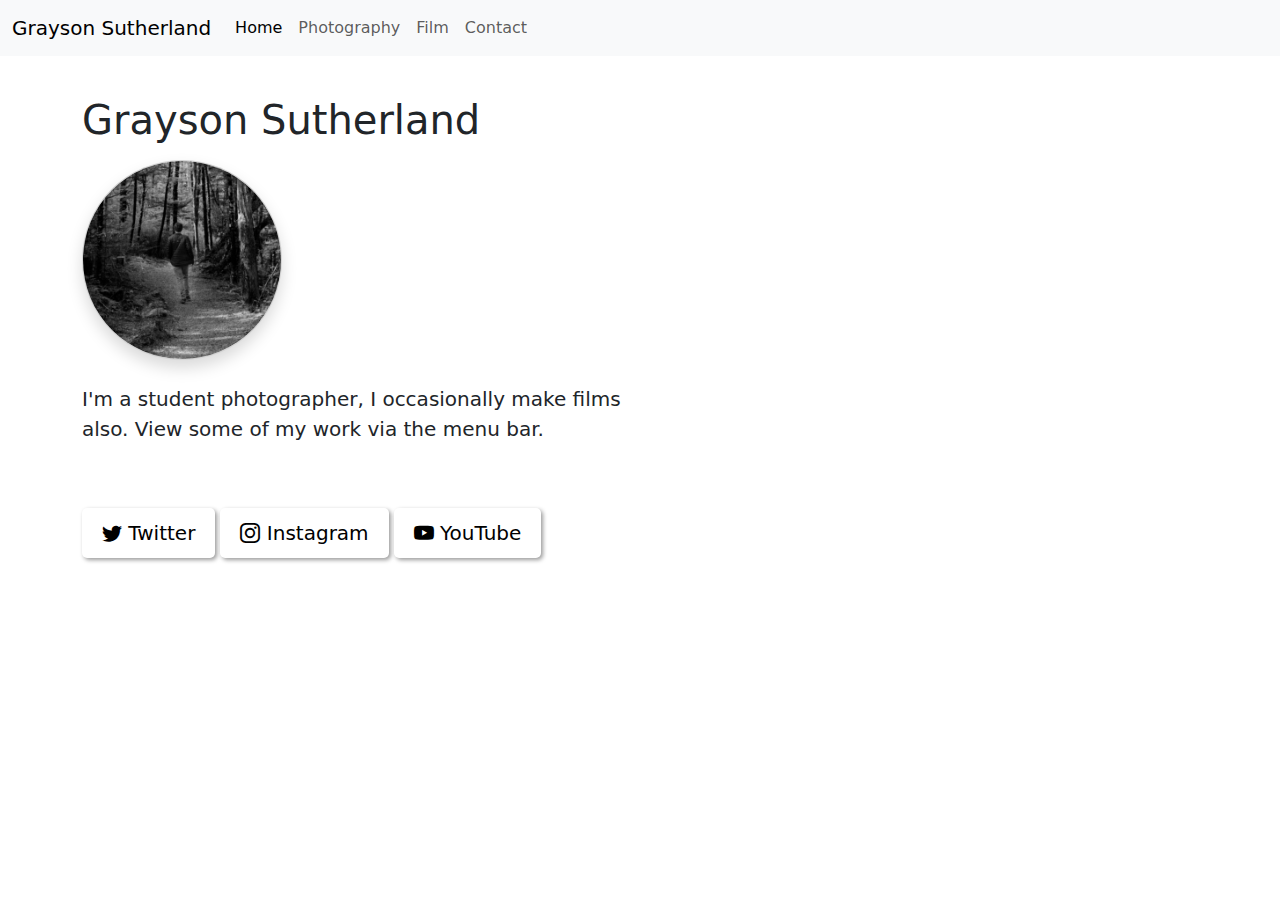
==== index.html @ 5d6708cb "Updated." ====
<!DOCTYPE html>
<html lang="en">
<head>
    <meta charset="UTF-8">
    <meta http-equiv="X-UA-Compatible" content="IE=edge">
    <meta name="viewport" content="width=device-width, initial-scale=1.0">
    <title>Grayson Sutherland</title>
    <link rel="stylesheet" href="style.css">
    <link rel="stylesheet" href="https://cdnjs.cloudflare.com/ajax/libs/animate.css/4.1.1/animate.min.css">
    <link rel="stylesheet" href="https://cdnjs.cloudflare.com/ajax/libs/bootstrap/5.0.2/css/bootstrap.min.css">
    <link rel="stylesheet" href="https://cdn.jsdelivr.net/npm/bootstrap-icons@1.10.4/font/bootstrap-icons.css">
</head>
<body>
    

	<nav class="navbar navbar-expand-lg navbar-light bg-light fixed-top">
		<div class="container-fluid navbar-light bg-light">
			<a class="navbar-brand" href="./index.html">Grayson Sutherland</a>
			<button class="navbar-toggler" type="button" data-bs-toggle="collapse" data-bs-target="#navbarNav" aria-controls="navbarNav" aria-expanded="false" aria-label="Toggle navigation">
				<span class="navbar-toggler-icon"></span>
			</button>
			<div class="collapse navbar-collapse" id="navbarNav">
				<ul class="navbar-nav">
					<li class="nav-item">
						<a class="nav-link active" aria-current="page" href="./index.html">Home</a>
					</li>
					<li class="nav-item">
						<a class="nav-link" href="./photography.html">Photography</a>
					</li>
          <li class="nav-item">
						<a class="nav-link" href="./film.html">Film</a>
					</li>
					<li class="nav-item">
						<a class="nav-link" href="./contact.html">Contact</a>
					</li>
				</ul>
			</div>
		</div>
	</nav>

    <section class=" py-5">
	<div id="home" class="container">
        <div class="row">
            <div class="col-md-6 mt-5">
              <h1 class="mb-3 animate__animated animate__fadeInUp">Grayson Sutherland</h1>
              <img src="./img/me.jpeg" alt="Grayson Sutherland" class="rounded-circle img-fluid shadow mb-4 card animate__animated animate__fadeInUp" width="200">
              <p class="lead animate__animated animate__fadeInUp">I'm a student photographer, I occasionally make films also. View some of my work via the menu bar.</p>
              </div>
              <div class="animate__animated animate__fadeInUp">
                <a href="https://twitter.com/graysonsuth" class="btn-twitter mt-5 lead">
                  <i class="bi bi-twitter"></i> Twitter
                  </a>

                  <a href="https://instagram.com/grayson.suth" class="btn-instagram mt-5 lead">
                     <i class="bi bi-instagram"></i> Instagram
                  </a>

                  <a href="https://youtube.com/@graysonsuth" class="btn-youtube mt-5 lead">
                     <i class="bi bi-youtube"></i> YouTube
                  </a>

            </div>            
          </div>
	</div>
    </section>


    

      <script src="https://cdnjs.cloudflare.com/ajax/libs/bootstrap/5.0.2/js/bootstrap.min.js"></script>
      
    
</body>
</html>
---- style.css ----
body {
    height: 100%;
    margin-top: 200px;

  }
  

  .btn-email, .btn-instagram, .btn-twitter, .btn-youtube, .btn-substack {
    display: inline-block;
    padding: 10px 20px;
    font-size: 16px;
    color: #000000;
    background-color: #ffffff;
    border: none;
    border-radius: 5px;
    box-shadow: 2px 2px 4px rgba(0, 0, 0, 0.4);
    text-decoration: none;
    transition: all 0.3s ease-in-out;
  }
  
  .btn-email:hover, .btn-instagram:hover, .btn-twitter:hover, .btn-youtube:hover, .btn-substack:hover {
    background-color: #2e2e2e;
    color: #ffffff;
    transform: translateY(-2px);
  }
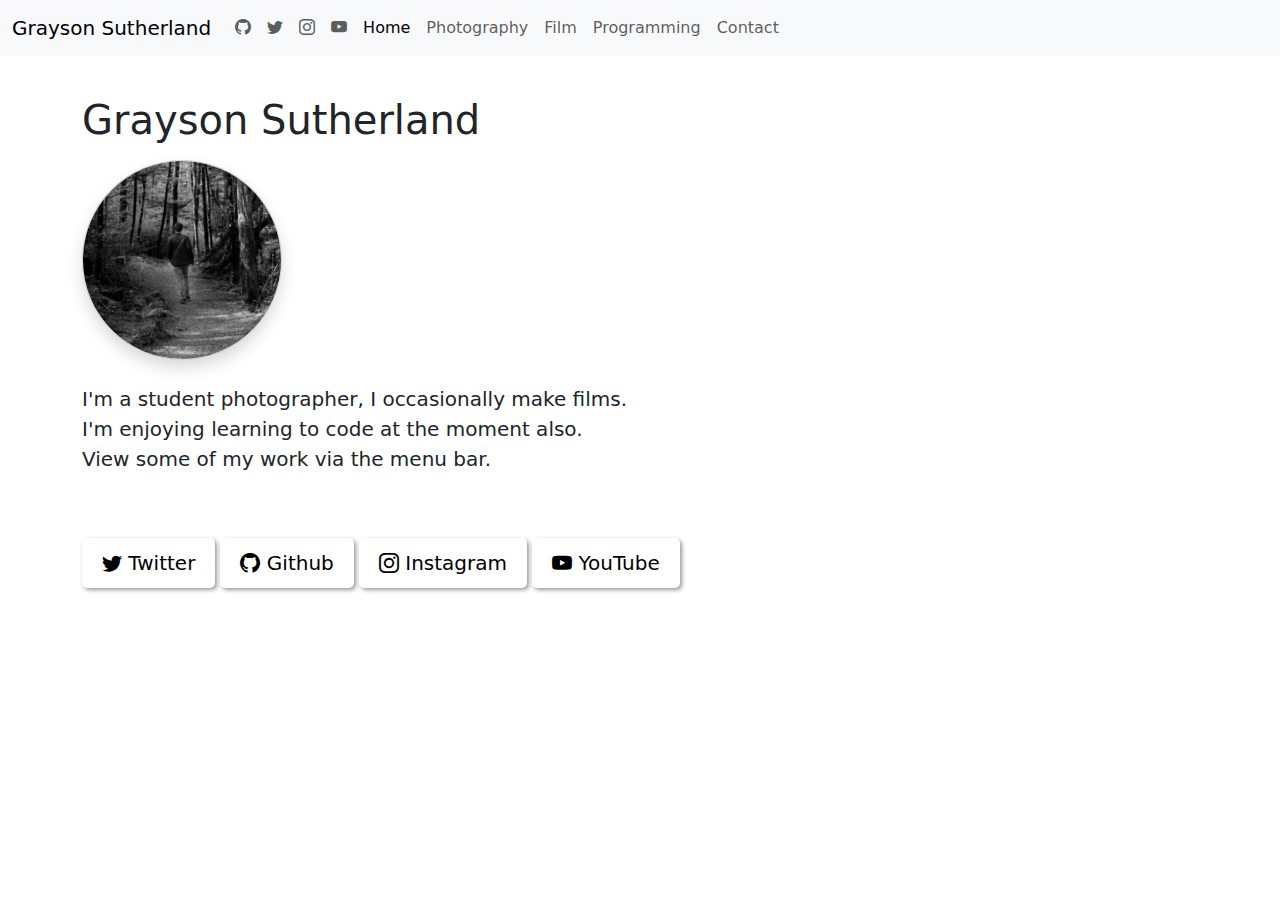
==== commit ae4feaa5: "update" ====
--- a/index.html
+++ b/index.html
@@ -20,6 +20,22 @@
 				<span class="navbar-toggler-icon"></span>
 			</button>
 			<div class="collapse navbar-collapse" id="navbarNav">
+        <div class="navbar-nav">
+          <ul class="navbar-nav ml-auto">
+            <li class="nav-item">
+              <a class="nav-link" href="https://github.com/graysonsuth"><i class="bi bi-github"></i></a>
+            </li>
+            <li class="nav-item">
+              <a class="nav-link" href="https://twitter.com/graysonsuth"><i class="bi bi-twitter"></i></a>
+            </li>
+            <li class="nav-item">
+              <a class="nav-link" href="https://instagram.com/grayson.suth"><i class="bi bi-instagram"></i></a>
+            </li>
+            <li class="nav-item">
+              <a class="nav-link" href="https://youtube.com/@graysonsuth"><i class="bi bi-youtube"></i></a>
+            </li>
+          </ul>
+        </div>
 				<ul class="navbar-nav">
 					<li class="nav-item">
 						<a class="nav-link active" aria-current="page" href="./index.html">Home</a>
@@ -31,9 +47,13 @@
 						<a class="nav-link" href="./film.html">Film</a>
 					</li>
 					<li class="nav-item">
-						<a class="nav-link" href="./contact.html">Contact</a>
+						<a class="nav-link" href="./programming.html">Programming</a>
 					</li>
+          <li class="nav-item">
+            <a class="nav-link" href="./contact.html">Contact</a>
+          </li>
 				</ul>
+
 			</div>
 		</div>
 	</nav>
@@ -43,12 +63,17 @@
         <div class="row">
             <div class="col-md-6 mt-5">
               <h1 class="mb-3 animate__animated animate__fadeInUp">Grayson Sutherland</h1>
-              <img src="./img/me.jpeg" alt="Grayson Sutherland" class="rounded-circle img-fluid shadow mb-4 card animate__animated animate__fadeInUp" width="200">
-              <p class="lead animate__animated animate__fadeInUp">I'm a student photographer, I occasionally make films also. View some of my work via the menu bar.</p>
-              </div>
+              <img src="./img/me.jpeg" alt="Grayson Sutherland" class="rounded-circle img-fluid shadow mb-4 card animate__animated animate__fadeInUp" width="200"> 
+              <p class="lead animate__animated animate__fadeInUp">I'm a student photographer, I occasionally make films. I'm enjoying learning to code at the moment also. View some of my work via the menu bar.</p>
+              </div> 
               <div class="animate__animated animate__fadeInUp">
+
                 <a href="https://twitter.com/graysonsuth" class="btn-twitter mt-5 lead">
                   <i class="bi bi-twitter"></i> Twitter
+                  </a>
+
+                <a href="https://github.com/graysonsuth" class="btn-github mt-5 lead">
+                  <i class="bi bi-github"></i> Github
                   </a>
 
                   <a href="https://instagram.com/grayson.suth" class="btn-instagram mt-5 lead">
@@ -59,7 +84,7 @@
                      <i class="bi bi-youtube"></i> YouTube
                   </a>
 
-            </div>            
+            </div>          
           </div>
 	</div>
     </section>
--- a/style.css
+++ b/style.css
@@ -6,7 +6,7 @@
   }
   
 
-  .btn-email, .btn-instagram, .btn-twitter, .btn-youtube, .btn-substack {
+  .btn-email, .btn-instagram, .btn-twitter, .btn-youtube, .btn-github {
     display: inline-block;
     padding: 10px 20px;
     font-size: 16px;
@@ -19,7 +19,7 @@
     transition: all 0.3s ease-in-out;
   }
   
-  .btn-email:hover, .btn-instagram:hover, .btn-twitter:hover, .btn-youtube:hover, .btn-substack:hover {
+  .btn-email:hover, .btn-instagram:hover, .btn-twitter:hover, .btn-youtube:hover, .btn-github:hover {
     background-color: #2e2e2e;
     color: #ffffff;
     transform: translateY(-2px);
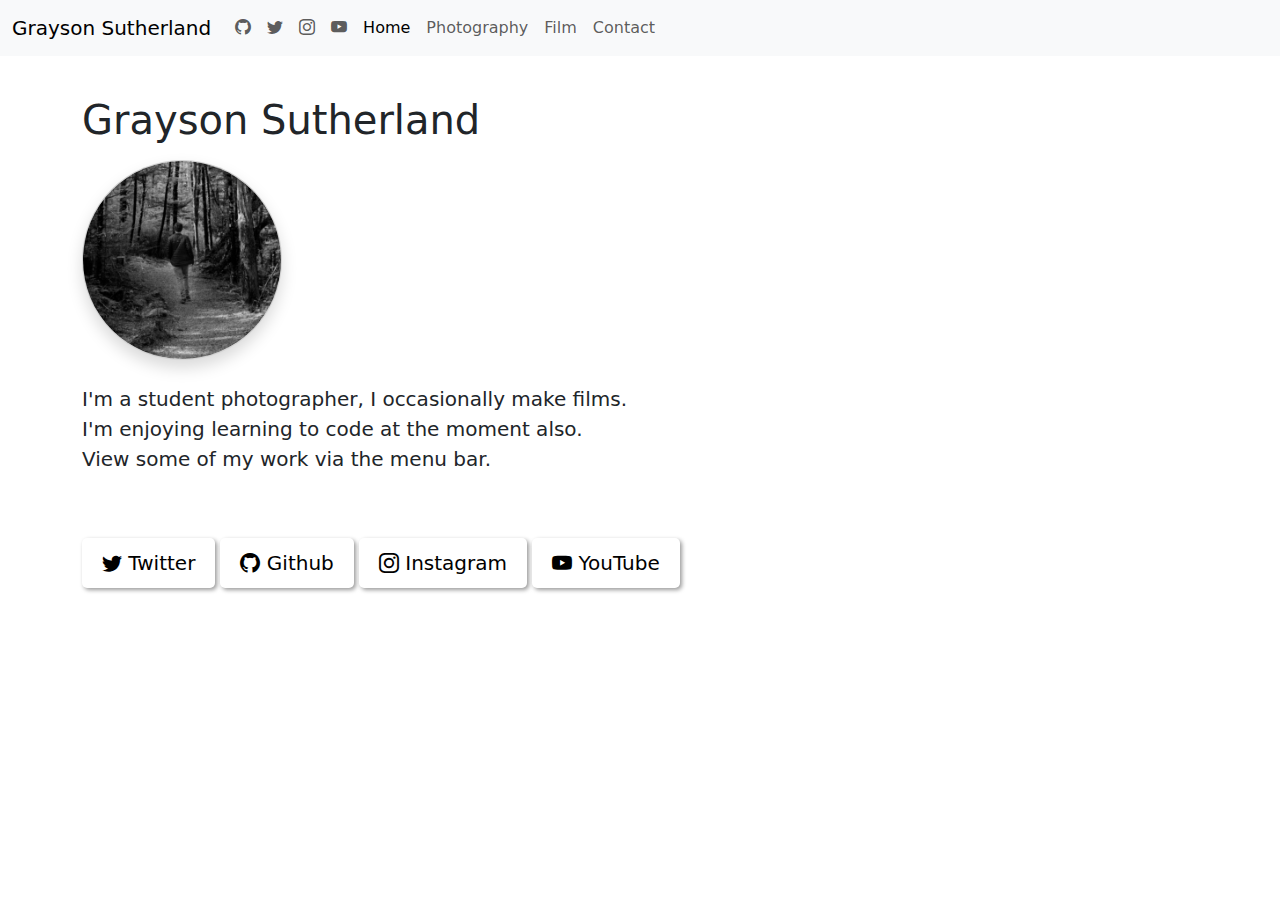
==== commit 091847b5: "removed the programming page" ====
--- a/index.html
+++ b/index.html
@@ -45,9 +45,6 @@
 					</li>
           <li class="nav-item">
 						<a class="nav-link" href="./film.html">Film</a>
-					</li>
-					<li class="nav-item">
-						<a class="nav-link" href="./programming.html">Programming</a>
 					</li>
           <li class="nav-item">
             <a class="nav-link" href="./contact.html">Contact</a>
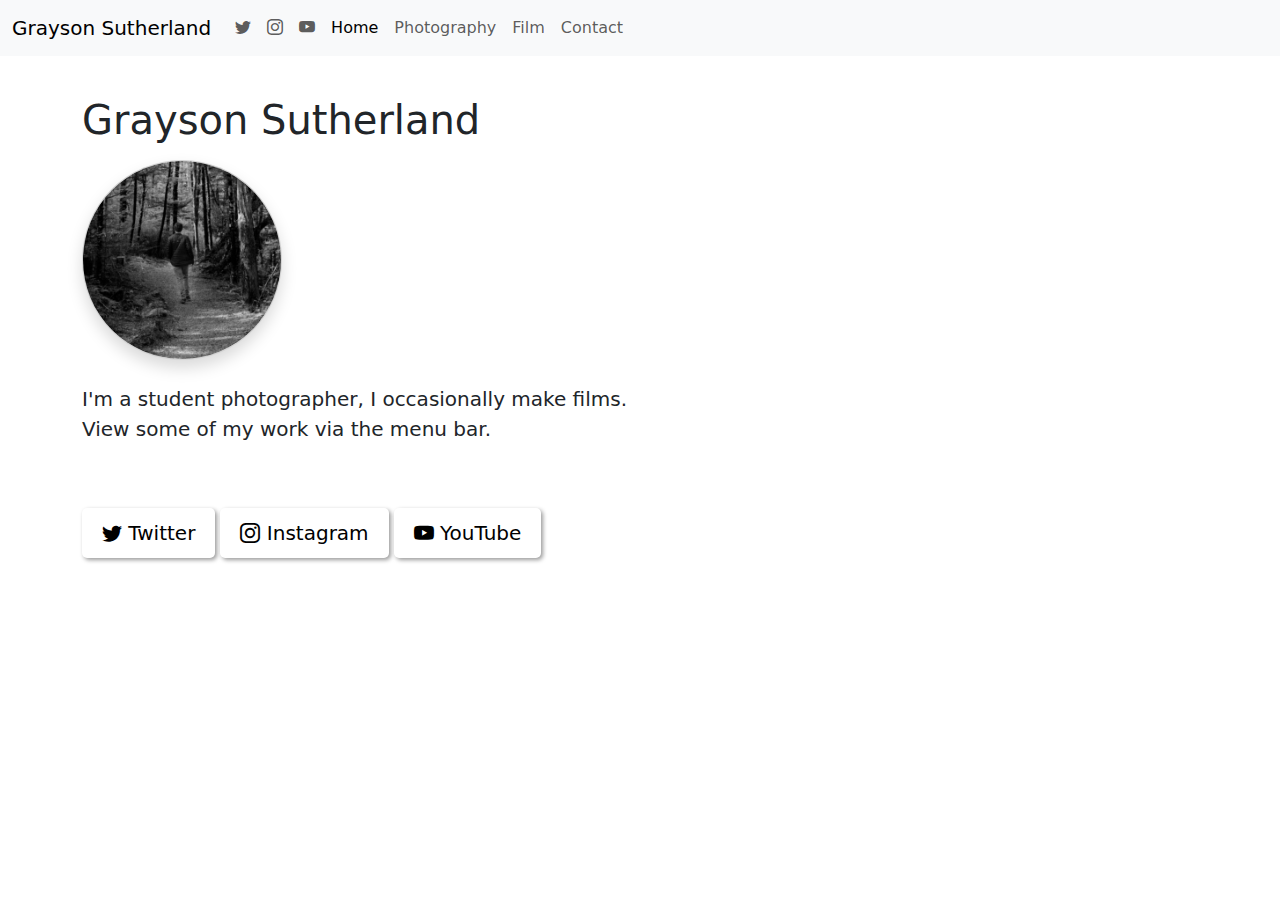
==== commit 50eb87c5: "Removed coding references" ====
--- a/index.html
+++ b/index.html
@@ -22,9 +22,6 @@
 			<div class="collapse navbar-collapse" id="navbarNav">
         <div class="navbar-nav">
           <ul class="navbar-nav ml-auto">
-            <li class="nav-item">
-              <a class="nav-link" href="https://github.com/graysonsuth"><i class="bi bi-github"></i></a>
-            </li>
             <li class="nav-item">
               <a class="nav-link" href="https://twitter.com/graysonsuth"><i class="bi bi-twitter"></i></a>
             </li>
@@ -61,16 +58,12 @@
             <div class="col-md-6 mt-5">
               <h1 class="mb-3 animate__animated animate__fadeInUp">Grayson Sutherland</h1>
               <img src="./img/me.jpeg" alt="Grayson Sutherland" class="rounded-circle img-fluid shadow mb-4 card animate__animated animate__fadeInUp" width="200"> 
-              <p class="lead animate__animated animate__fadeInUp">I'm a student photographer, I occasionally make films. I'm enjoying learning to code at the moment also. View some of my work via the menu bar.</p>
+              <p class="lead animate__animated animate__fadeInUp">I'm a student photographer, I occasionally make films. View some of my work via the menu bar.</p>
               </div> 
               <div class="animate__animated animate__fadeInUp">
 
                 <a href="https://twitter.com/graysonsuth" class="btn-twitter mt-5 lead">
                   <i class="bi bi-twitter"></i> Twitter
-                  </a>
-
-                <a href="https://github.com/graysonsuth" class="btn-github mt-5 lead">
-                  <i class="bi bi-github"></i> Github
                   </a>
 
                   <a href="https://instagram.com/grayson.suth" class="btn-instagram mt-5 lead">
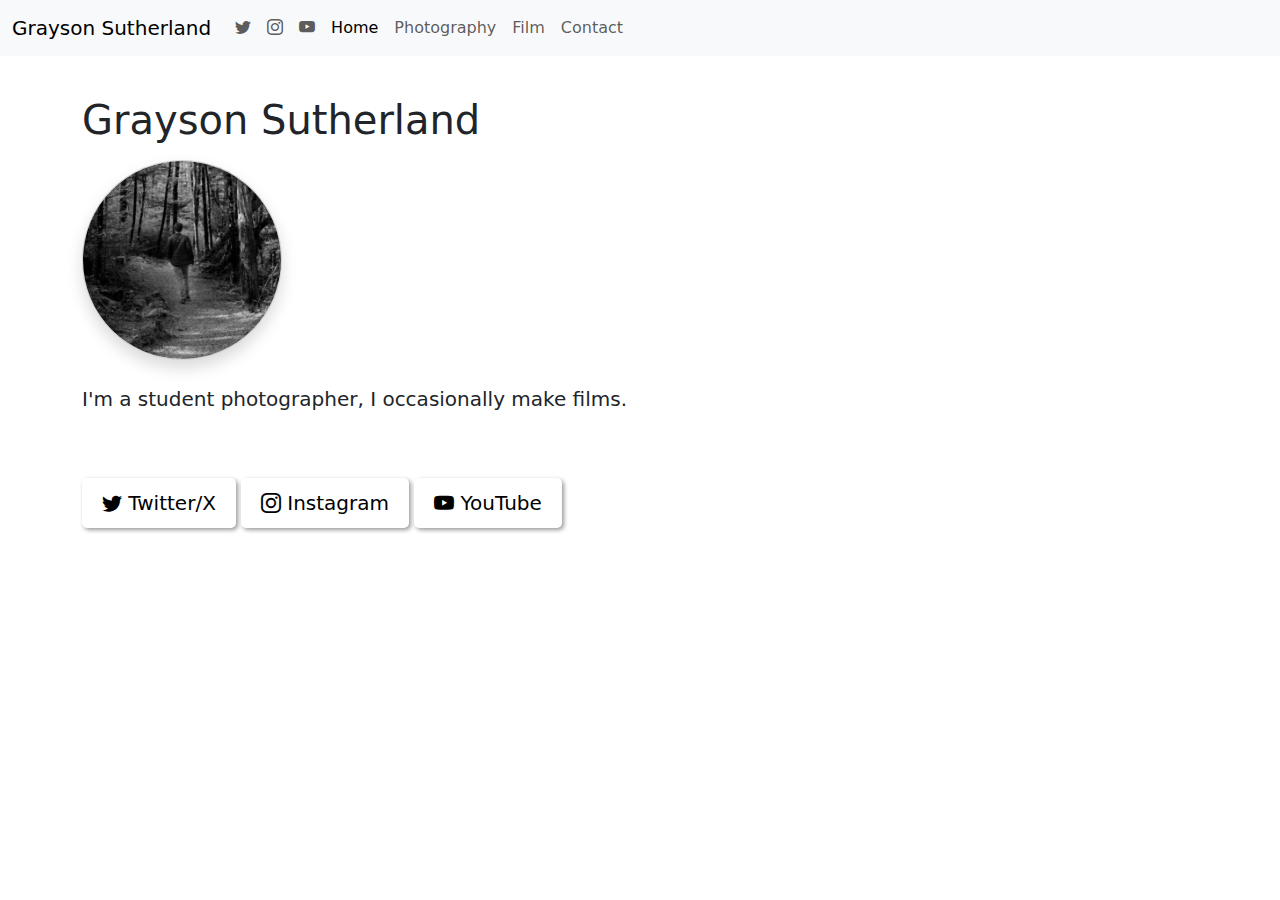
==== commit f9ef8d72: "twitter btn is now twitter/X" ====
--- a/index.html
+++ b/index.html
@@ -58,12 +58,12 @@
             <div class="col-md-6 mt-5">
               <h1 class="mb-3 animate__animated animate__fadeInUp">Grayson Sutherland</h1>
               <img src="./img/me.jpeg" alt="Grayson Sutherland" class="rounded-circle img-fluid shadow mb-4 card animate__animated animate__fadeInUp" width="200"> 
-              <p class="lead animate__animated animate__fadeInUp">I'm a student photographer, I occasionally make films. View some of my work via the menu bar.</p>
+              <p class="lead animate__animated animate__fadeInUp">I'm a student photographer, I occasionally make films.</p>
               </div> 
               <div class="animate__animated animate__fadeInUp">
 
                 <a href="https://twitter.com/graysonsuth" class="btn-twitter mt-5 lead">
-                  <i class="bi bi-twitter"></i> Twitter
+                  <i class="bi bi-twitter"></i> Twitter/X
                   </a>
 
                   <a href="https://instagram.com/grayson.suth" class="btn-instagram mt-5 lead">
--- a/style.css
+++ b/style.css
@@ -4,7 +4,11 @@
     margin-top: 200px;
 
   }
-  
+
+  .videos {
+    margin-top: 30px;
+    margin-bottom: 30px;
+  }
 
   .btn-email, .btn-instagram, .btn-twitter, .btn-youtube, .btn-github {
     display: inline-block;
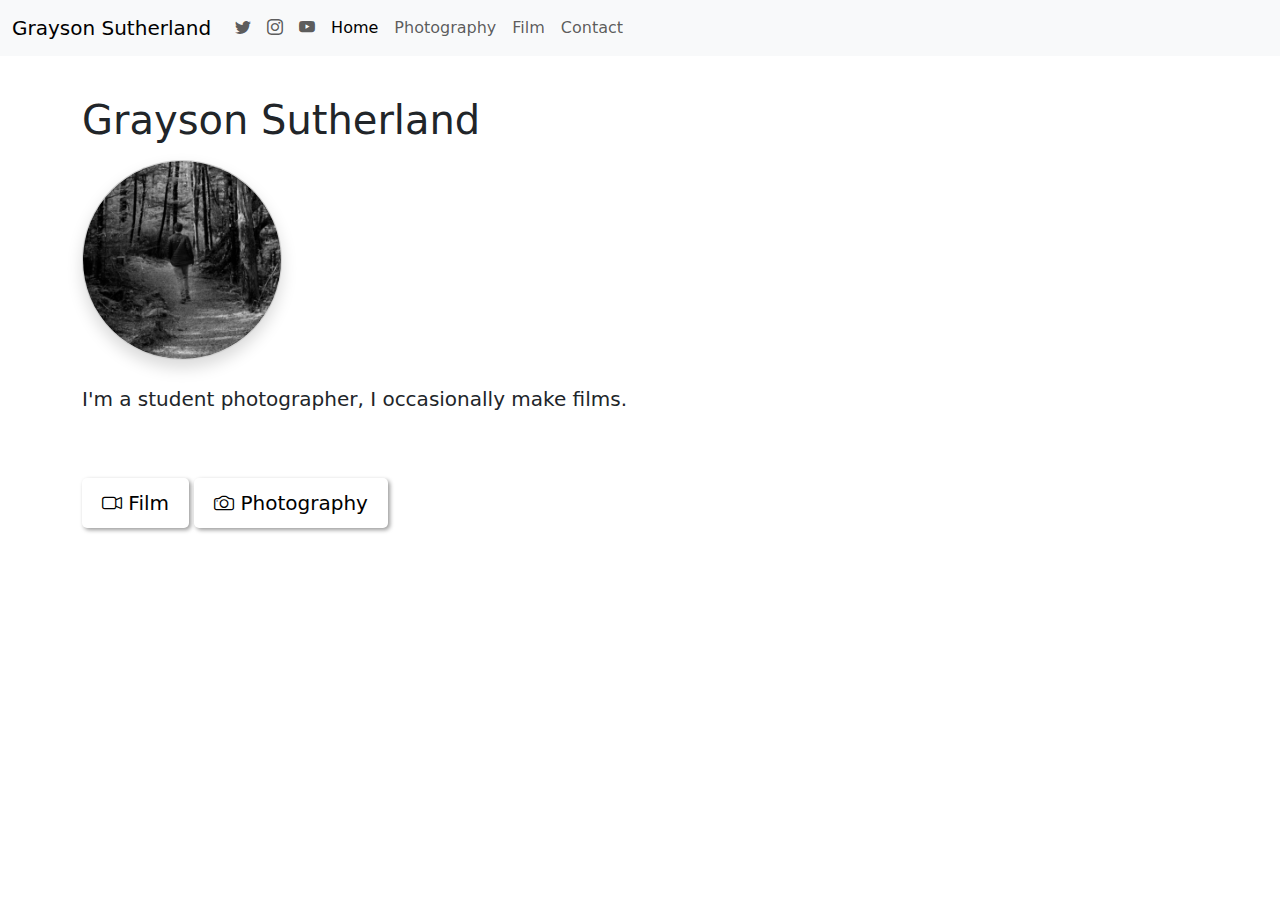
==== commit ccd3e877: "updated btns" ====
--- a/index.html
+++ b/index.html
@@ -59,19 +59,16 @@
               <h1 class="mb-3 animate__animated animate__fadeInUp">Grayson Sutherland</h1>
               <img src="./img/me.jpeg" alt="Grayson Sutherland" class="rounded-circle img-fluid shadow mb-4 card animate__animated animate__fadeInUp" width="200"> 
               <p class="lead animate__animated animate__fadeInUp">I'm a student photographer, I occasionally make films.</p>
+
               </div> 
               <div class="animate__animated animate__fadeInUp">
 
-                <a href="https://twitter.com/graysonsuth" class="btn-twitter mt-5 lead">
-                  <i class="bi bi-twitter"></i> Twitter/X
+                <a href="./film.html" class="btn-twitter mt-5 lead">
+                  <i class="bi bi-camera-video"></i> Film
                   </a>
 
-                  <a href="https://instagram.com/grayson.suth" class="btn-instagram mt-5 lead">
-                     <i class="bi bi-instagram"></i> Instagram
-                  </a>
-
-                  <a href="https://youtube.com/@graysonsuth" class="btn-youtube mt-5 lead">
-                     <i class="bi bi-youtube"></i> YouTube
+                  <a href="./photography.html" class="btn-instagram mt-5 lead">
+                     <i class="bi bi-camera"></i> Photography
                   </a>
 
             </div>          
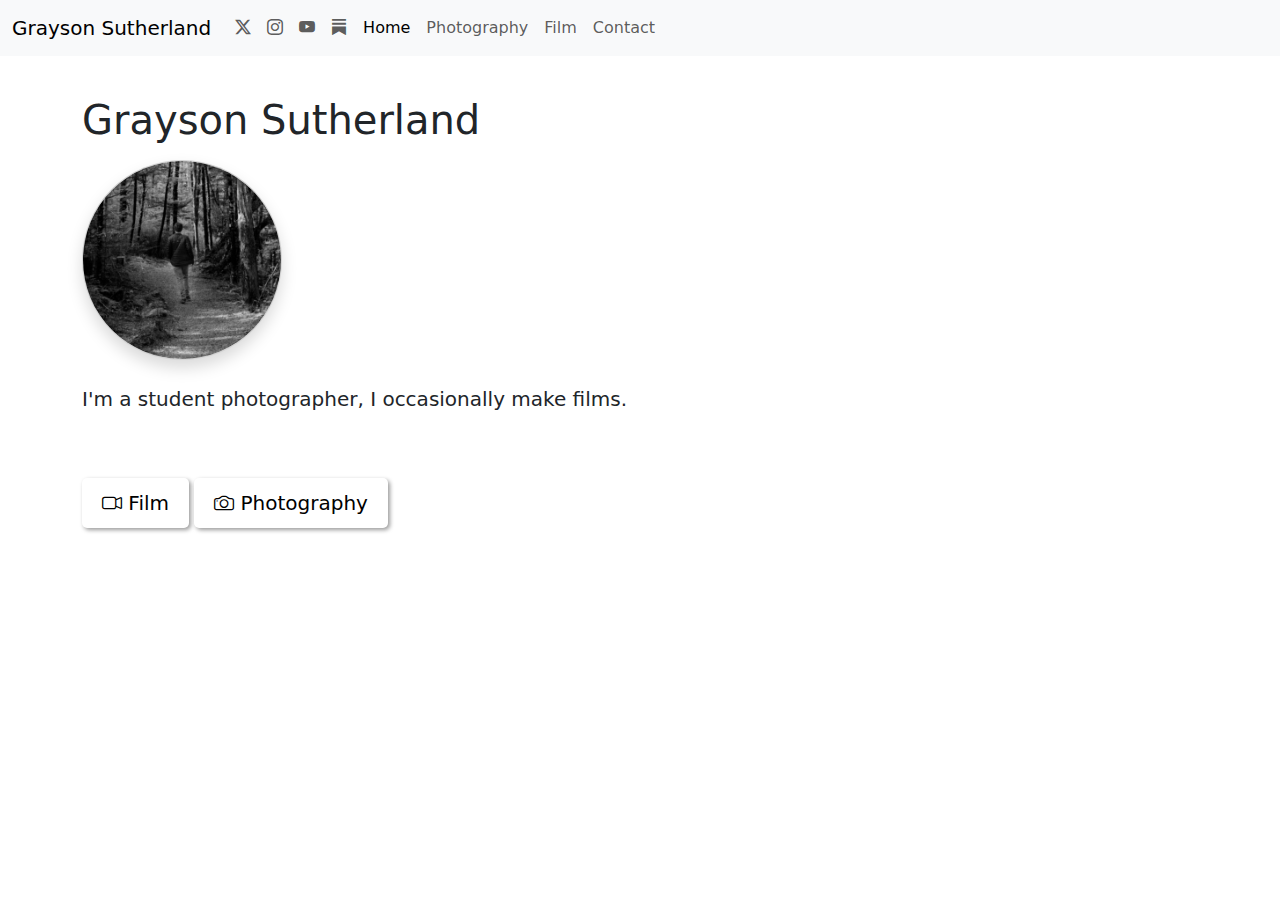
==== commit 0a7d9e08: "updated icons and added newsletter link updated version of bootstrap icons" ====
--- a/index.html
+++ b/index.html
@@ -8,7 +8,7 @@
     <link rel="stylesheet" href="style.css">
     <link rel="stylesheet" href="https://cdnjs.cloudflare.com/ajax/libs/animate.css/4.1.1/animate.min.css">
     <link rel="stylesheet" href="https://cdnjs.cloudflare.com/ajax/libs/bootstrap/5.0.2/css/bootstrap.min.css">
-    <link rel="stylesheet" href="https://cdn.jsdelivr.net/npm/bootstrap-icons@1.10.4/font/bootstrap-icons.css">
+    <link rel="stylesheet" href="https://cdn.jsdelivr.net/npm/bootstrap-icons@1.11.1/font/bootstrap-icons.css">
 </head>
 <body>
     
@@ -23,13 +23,16 @@
         <div class="navbar-nav">
           <ul class="navbar-nav ml-auto">
             <li class="nav-item">
-              <a class="nav-link" href="https://twitter.com/graysonsuth"><i class="bi bi-twitter"></i></a>
+              <a class="nav-link" href="https://x.com/graysonsuth"><i class="bi bi-twitter-x"></i></a>
             </li>
             <li class="nav-item">
               <a class="nav-link" href="https://instagram.com/grayson.suth"><i class="bi bi-instagram"></i></a>
             </li>
             <li class="nav-item">
               <a class="nav-link" href="https://youtube.com/@graysonsuth"><i class="bi bi-youtube"></i></a>
+            </li>
+            <li class="nav-item">
+              <a class="nav-link" href="https://suth.substack.com"><i class="bi bi-substack"></i></a>
             </li>
           </ul>
         </div>
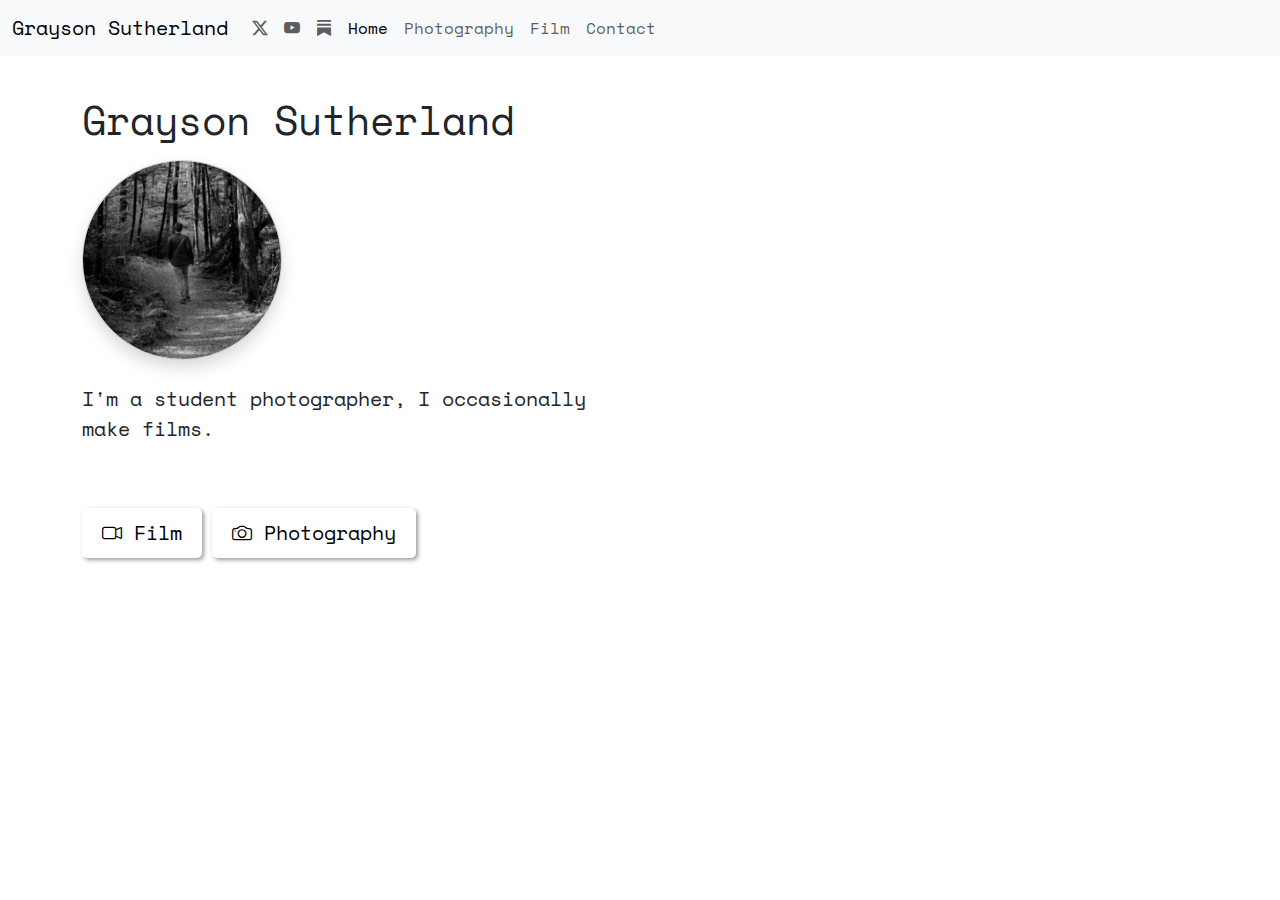
==== commit 389cbaa7: "lil updated to font" ====
--- a/index.html
+++ b/index.html
@@ -9,6 +9,9 @@
     <link rel="stylesheet" href="https://cdnjs.cloudflare.com/ajax/libs/animate.css/4.1.1/animate.min.css">
     <link rel="stylesheet" href="https://cdnjs.cloudflare.com/ajax/libs/bootstrap/5.0.2/css/bootstrap.min.css">
     <link rel="stylesheet" href="https://cdn.jsdelivr.net/npm/bootstrap-icons@1.11.1/font/bootstrap-icons.css">
+    <link rel="preconnect" href="https://fonts.googleapis.com">
+<link rel="preconnect" href="https://fonts.gstatic.com" crossorigin>
+<link href="https://fonts.googleapis.com/css2?family=Space+Mono&display=swap" rel="stylesheet">
 </head>
 <body>
     
@@ -24,9 +27,6 @@
           <ul class="navbar-nav ml-auto">
             <li class="nav-item">
               <a class="nav-link" href="https://x.com/graysonsuth"><i class="bi bi-twitter-x"></i></a>
-            </li>
-            <li class="nav-item">
-              <a class="nav-link" href="https://instagram.com/grayson.suth"><i class="bi bi-instagram"></i></a>
             </li>
             <li class="nav-item">
               <a class="nav-link" href="https://youtube.com/@graysonsuth"><i class="bi bi-youtube"></i></a>
--- a/style.css
+++ b/style.css
@@ -2,6 +2,7 @@
 body {
     height: 100%;
     margin-top: 200px;
+    font-family: 'Space Mono', monospace !important;
 
   }
 
